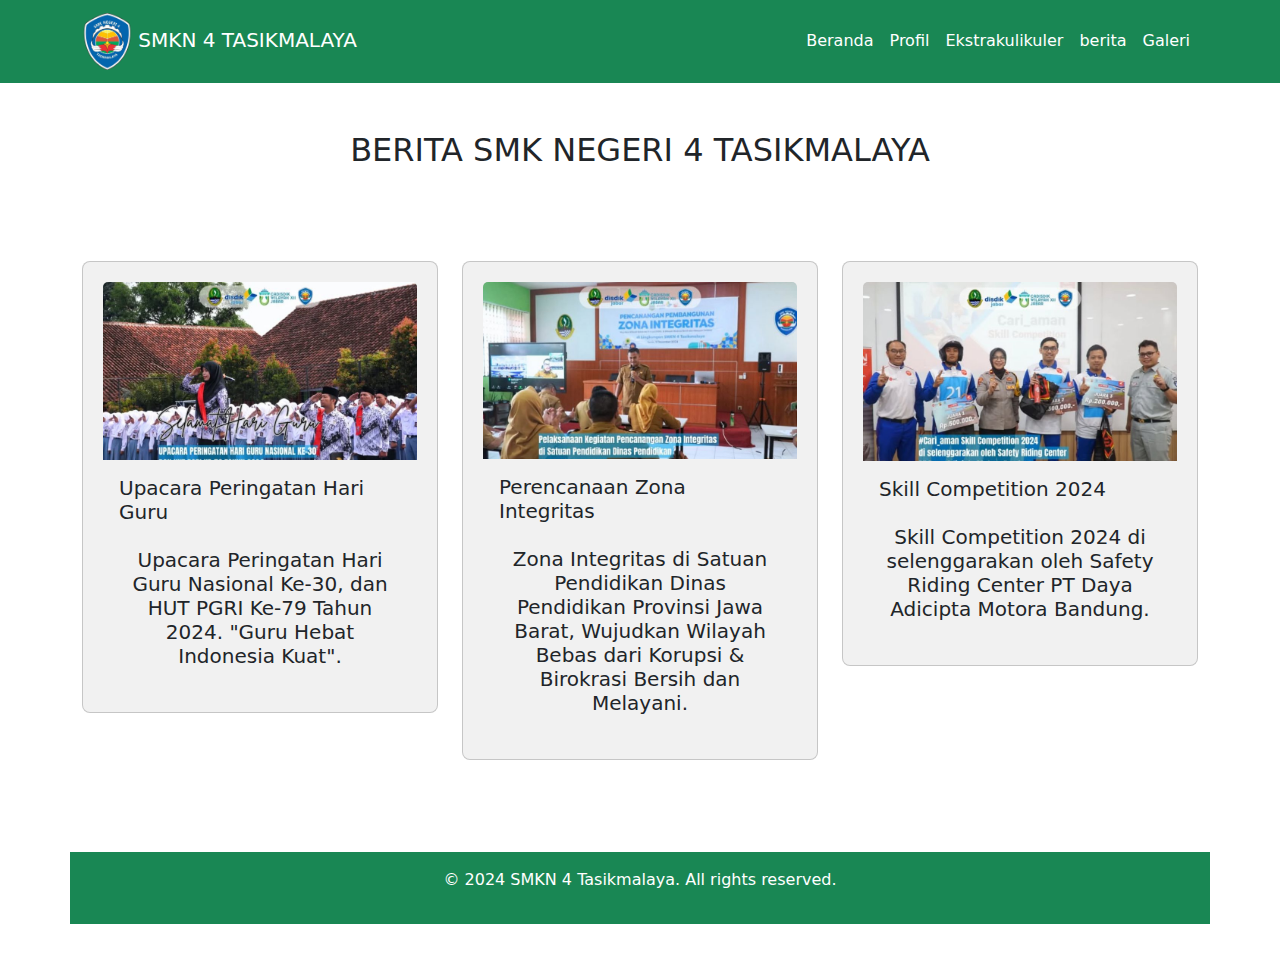
==== melanie-ujikom/melanie-ujikom/Berita.html @ 7f5ffd24 "Add files via upload" ====
<!DOCTYPE html>
<html lang="en">

<head>
  <meta charset="UTF-8">
  <meta name="viewport" content="width=device-width, initial-scale=1.0">
  <title>SMKN 4 TASIKMALAYA</title>
  <!-- Link Bootstrap CSS -->
  <link href="https://cdn.jsdelivr.net/npm/bootstrap@5.3.0/dist/css/bootstrap.min.css" rel="stylesheet">
  <style>
    .navbar-brand img {
      width: 50px;
    }


    .header h1 {
      font-size: 3.5rem;
      font-weight: bold;
    }

    .card {
      padding: 20px;
      border-radius: 8px;
      background-color: #f1f1f1;
      /* Warna abu muda */
      margin: 20px 0;
    }

    .shadow-sm {
      box-shadow: 0 4px 6px rgba(0, 0, 0, 0.2), 0 1px 3px rgba(0, 0, 0, 0.1);
    }

    .shadow-custom {
      box-shadow: 0 6px 12px rgba(0, 0, 0, 0.2), 0 2px 6px rgba(0, 0, 0, 0.1);
    }

    .identitas {
      padding: 40px 0;
      background-color: #f8f9fa;
    }

    .identitas h2 {
      text-align: center;
      font-size: 2.5rem;
      margin-bottom: 20px;
      color: #343a40;
    }

    .info-grid {
      display: grid;
      grid-template-columns: repeat(auto-fit, minmax(250px, 1fr));
      gap: 20px;
      padding: 0 15px;
    }

    .info-card {
      background-color: #d3d3d3;
      padding: 20px;
      border-radius: 8px;
      box-shadow: 0 4px 6px rgba(0, 0, 0, 0.1);
      text-align: center;
    }

    .info-card h3 {
      font-size: 1.2rem;
      color: #007bff;
      margin-bottom: 10px;
    }

    .info-card p {
      font-size: 1rem;
      color: #333;
    }

    .footer {
      background-color: #343a40;
      color: white;
      text-align: center;
      padding: 10px 0;
    }

    .footer p {
      margin: 0;
    }
  </style>
</head>

<body>
  <!-- Navbar -->
  <nav class="navbar navbar-expand-lg navbar-dark bg-success">
    <div class="container">
      <a class="navbar-brand" href="#">
        <img src="LOGO.png" alt="">
        SMKN 4 TASIKMALAYA
      </a>
      <button class="navbar-toggler" type="button" data-bs-toggle="collapse" data-bs-target="#navbarNav">
        <span class="navbar-toggler-icon"></span>
      </button>
      <div class="collapse navbar-collapse" id="navbarNav">
        <ul class="navbar-nav ms-auto">
          <li class="nav-item"><a class="nav-link text-white" href="index.html">Beranda</a></li>
          <li class="nav-item"><a class="nav-link text-white" href="profil.html">Profil</a></li>
          <li class="nav-item"><a class="nav-link text-white" href="ekskul.html">Ekstrakulikuler</a></li>
          <li class="nav-item"><a class="nav-link text-white" href="Berita.html">berita</a></li>
          <li class="nav-item"><a class="nav-link text-white" href="galeri.html">Galeri</a></li>
          <!-- <li class="nav-item"><a class="nav-link" href="#visi-misi">Visi & Misi</a></li>
          <li class="nav-item"><a class="nav-link" href="#identitas">Identitas Sekolah</a></li> -->
        </ul>
      </div>
    </div>
  </nav>

  <main>
    <section id="eskul" class="container my-5">
      <h2 class="text-center mb-4">BERITA SMK NEGERI 4 TASIKMALAYA</h2>
      <div class="row">
    <!-- Header Section -->
    <div class="header">

    </div>

    <section id="galeri" class="container my-5">
      <div class="row">
          <div class="col-md-4 mb-4">
              <div class="card">
                  <img src="./assets/img/SELAMATHARIGURU.jfif" class="card-img-top" alt="Ekstrakurikuler">
                  <div class="card-body">
                      <h5 class="card-title">Upacara Peringatan Hari Guru</h5>
                      <h5 class="text-center mt-4">Upacara Peringatan Hari Guru Nasional Ke-30, dan HUT PGRI Ke-79 Tahun 2024. "Guru Hebat Indonesia Kuat".</h5>
                  </div>
              </div>
          </div>
  
          <div class="col-md-4 mb-4">
              <div class="card">
                  <img src="./assets/img/PERENCANAAN INTEGRASI.jfif" class="card-img-top" alt="Ekstrakurikuler">
                  <div class="card-body">
                      <h5 class="card-title">Perencanaan Zona Integritas</h5>
                      <h5 class="text-center mt-4">Zona Integritas di Satuan Pendidikan Dinas Pendidikan Provinsi Jawa Barat, Wujudkan Wilayah Bebas dari Korupsi & Birokrasi Bersih dan Melayani.</h5>
                  </div>
              </div>
          </div>
  
          <div class="col-md-4 mb-4">
              <div class="card">
                  <img src="./assets/img/SAFETY-READING.jfif" class="card-img-top" alt="Ekstrakurikuler">
                  <div class="card-body">
                      <h5 class="card-title">Skill Competition 2024</h5>
                      <h5 class="text-center mt-4">Skill Competition 2024 di selenggarakan oleh Safety Riding Center PT Daya Adicipta Motora Bandung.</h5>
                  </div>
              </div>
          </div>
  </section>
  <footer class="bg-success text-white text-center py-3">
    <p>&copy; 2024 SMKN 4 Tasikmalaya. All rights reserved.</p>
  </footer>

</html>
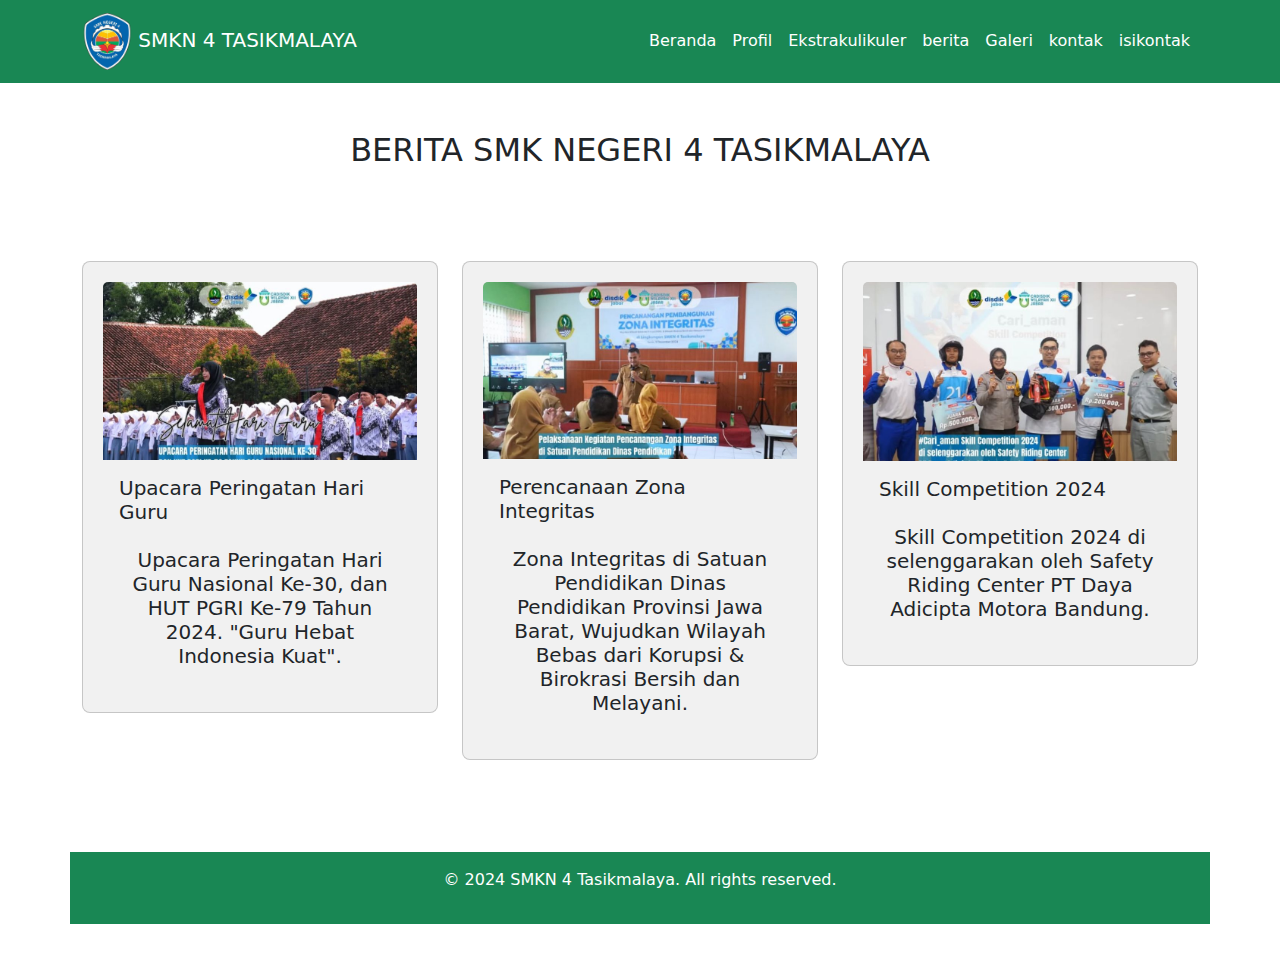
==== commit 67de9a34: "Add files via upload" ====
--- a/melanie-ujikom/melanie-ujikom/Berita.html
+++ b/melanie-ujikom/melanie-ujikom/Berita.html
@@ -103,6 +103,8 @@
           <li class="nav-item"><a class="nav-link text-white" href="ekskul.html">Ekstrakulikuler</a></li>
           <li class="nav-item"><a class="nav-link text-white" href="Berita.html">berita</a></li>
           <li class="nav-item"><a class="nav-link text-white" href="galeri.html">Galeri</a></li>
+          <li class="nav-item"><a class="nav-link text-white" href="kontak.html">kontak</a></li>
+          <li class="nav-item"><a class="nav-link text-white" href="isi-formulir.html">isikontak</a></li>
           <!-- <li class="nav-item"><a class="nav-link" href="#visi-misi">Visi & Misi</a></li>
           <li class="nav-item"><a class="nav-link" href="#identitas">Identitas Sekolah</a></li> -->
         </ul>
